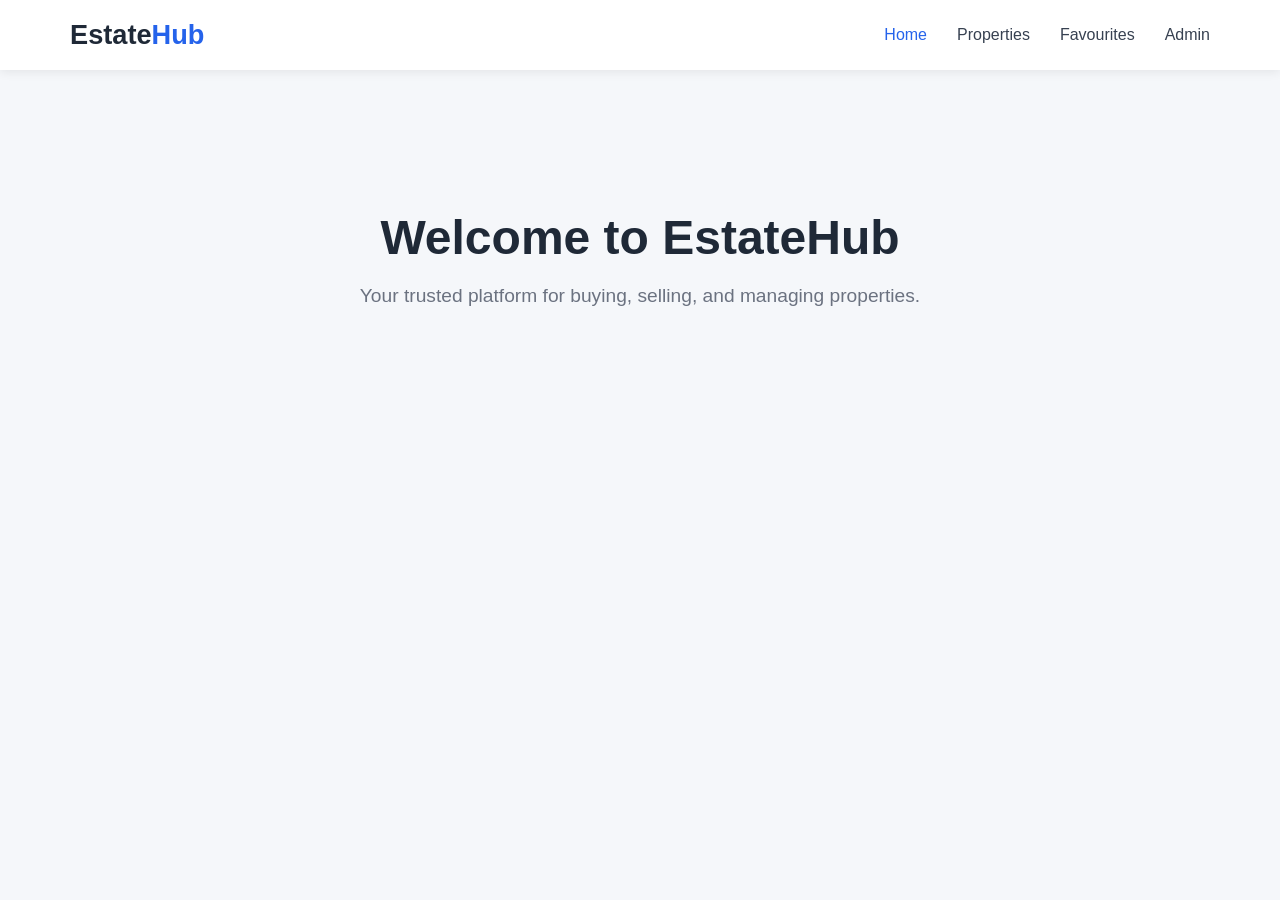
==== index.html @ d12ec123 "feat(nav): add responsive navigation Add a responsive navigation bar with a mobile menu toggle.  Clo" ====
<!DOCTYPE html>
<html lang="en">
<head>
    <meta charset="UTF-8">
    <meta name="viewport" content="width=device-width, initial-scale=1.0">

    <title>EstateHub | Real Estate</title>

    <link rel="stylesheet" href="css/styles.css">
</head>

<body>

    <header class="navbar">
        <div class="nav-container">

            <a href="index.html" class="logo">
                Estate<span>Hub</span>
            </a>

            <button
                class="menu-toggle"
                aria-label="Toggle navigation"
                aria-expanded="false"
            >
                ☰
            </button>

            <nav class="nav-links">
                <a href="index.html" class="active">Home</a>
                <a href="properties.html">Properties</a>
                <a href="favourites.html">Favourites</a>
                <a href="admin.html">Admin</a>
            </nav>

        </div>
    </header>

    <main>
        <section class="placeholder-section">
            <h1>Welcome to EstateHub</h1>
            <p>Your trusted platform for buying, selling, and managing properties.</p>
        </section>
    </main>

    <script src="js/app.js"></script>

</body>
</html>
---- css/styles.css ----
/* Reset */

* {
    margin: 0;
    padding: 0;
    box-sizing: border-box;
}

/* General styling */

body {
    font-family: Arial, Helvetica, sans-serif;
    background-color: #f5f7fa;
    color: #1f2937;
}

/* Navigation */

.navbar {
    background-color: #ffffff;
    box-shadow: 0 2px 10px rgba(0, 0, 0, 0.08);
}

.nav-container {
    max-width: 1200px;
    margin: auto;
    min-height: 70px;
    padding: 0 30px;

    display: flex;
    align-items: center;
    justify-content: space-between;

    position: relative;
}

/* Logo */

.logo {
    text-decoration: none;
    font-size: 1.7rem;
    font-weight: bold;
    color: #1f2937;
}

.logo span {
    color: #2563eb;
}

/* Navigation links */

.nav-links {
    display: flex;
    align-items: center;
    gap: 30px;
}

.nav-links a {
    text-decoration: none;
    color: #374151;
    font-weight: 500;
    transition: color 0.3s ease;
}

.nav-links a:hover,
.nav-links a.active {
    color: #2563eb;
}

/* Mobile menu button */

.menu-toggle {
    display: none;
    border: none;
    background: transparent;
    font-size: 2rem;
    cursor: pointer;
    color: #1f2937;
}

/* Temporary content */

.placeholder-section {
    max-width: 1200px;
    margin: 100px auto;
    padding: 40px 30px;
    text-align: center;
}

.placeholder-section h1 {
    font-size: 3rem;
    margin-bottom: 20px;
}

.placeholder-section p {
    font-size: 1.2rem;
    color: #6b7280;
}

/* Mobile navigation */

@media (max-width: 768px) {

    .nav-container {
        padding: 0 20px;
    }

    .menu-toggle {
        display: block;
    }

    .nav-links {
        display: none;

        position: absolute;
        top: 70px;
        left: 0;
        right: 0;

        flex-direction: column;
        align-items: flex-start;

        gap: 0;

        background-color: #ffffff;

        box-shadow: 0 5px 10px rgba(0, 0, 0, 0.08);
    }

    .nav-links.active {
        display: flex;
    }

    .nav-links a {
        width: 100%;
        padding: 18px 20px;
        border-top: 1px solid #eeeeee;
    }

    .nav-links a:hover {
        background-color: #f5f7fa;
    }

    .placeholder-section {
        margin: 60px auto;
    }

    .placeholder-section h1 {
        font-size: 2.2rem;
    }
}
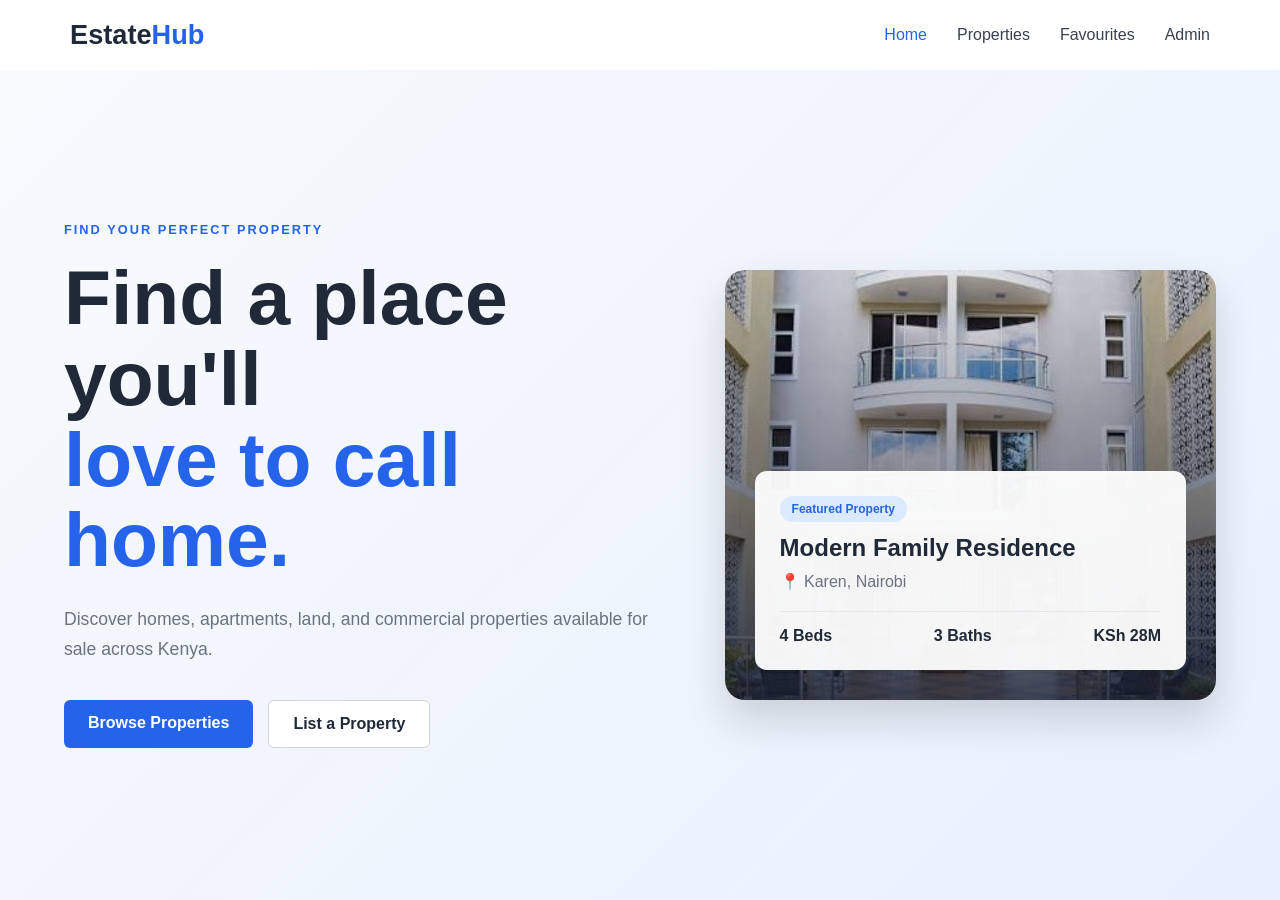
==== commit eac74ada: "feat(home): build homepage hero Add a responsive hero section with property calls to action and a fe" ====
--- a/index.html
+++ b/index.html
@@ -36,12 +36,49 @@
         </div>
     </header>
 
-    <main>
-        <section class="placeholder-section">
-            <h1>Welcome to EstateHub</h1>
-            <p>Your trusted platform for buying, selling, and managing properties.</p>
-        </section>
-    </main>
+<main>
+    <section class="hero">
+        <div class="hero-content">
+            <p class="hero-tag">FIND YOUR PERFECT PROPERTY</p>
+
+            <h1>
+                Find a place you'll
+                <span>love to call home.</span>
+            </h1>
+
+            <p class="hero-description">
+                Discover homes, apartments, land, and commercial properties
+                available for sale across Kenya.
+            </p>
+
+            <div class="hero-actions">
+                <a href="properties.html" class="btn btn-primary">
+                    Browse Properties
+                </a>
+
+                <a href="admin.html" class="btn btn-secondary">
+                    List a Property
+                </a>
+            </div>
+        </div>
+
+        <div class="hero-visual">
+            <div class="property-preview">
+                <span class="preview-tag">Featured Property</span>
+
+                <h2>Modern Family Residence</h2>
+
+                <p>📍 Karen, Nairobi</p>
+
+                <div class="preview-details">
+                    <span>4 Beds</span>
+                    <span>3 Baths</span>
+                    <span>KSh 28M</span>
+                </div>
+            </div>
+        </div>
+    </section>
+</main>
 
     <script src="js/app.js"></script>
 
--- a/css/styles.css
+++ b/css/styles.css
@@ -79,23 +79,185 @@
 }
 
 /* Temporary content */
-
-.placeholder-section {
-    max-width: 1200px;
-    margin: 100px auto;
-    padding: 40px 30px;
-    text-align: center;
-}
-
-.placeholder-section h1 {
-    font-size: 3rem;
+/* Hero Section */
+
+.hero {
+    min-height: calc(100vh - 70px);
+    padding: 80px 5%;
+
+    display: grid;
+    grid-template-columns: 1.1fr 0.9fr;
+    align-items: center;
+    gap: 60px;
+
+    background: linear-gradient(
+        135deg,
+        #f8fafc,
+        #e8f0ff
+    );
+}
+
+.hero-content {
+    max-width: 650px;
+}
+
+.hero-tag {
     margin-bottom: 20px;
-}
-
-.placeholder-section p {
-    font-size: 1.2rem;
+    color: #2563eb;
+    font-size: 0.8rem;
+    font-weight: bold;
+    letter-spacing: 2px;
+}
+
+.hero h1 {
+    font-size: clamp(3rem, 6vw, 5.5rem);
+    line-height: 1.05;
+    margin-bottom: 25px;
+    color: #1f2937;
+}
+
+.hero h1 span {
+    display: block;
+    color: #2563eb;
+}
+
+.hero-description {
+    max-width: 600px;
+    margin-bottom: 35px;
+    font-size: 1.1rem;
+    line-height: 1.7;
     color: #6b7280;
 }
+
+.hero-actions {
+    display: flex;
+    flex-wrap: wrap;
+    gap: 15px;
+}
+
+.btn {
+    display: inline-block;
+    padding: 14px 24px;
+    border-radius: 6px;
+
+    text-decoration: none;
+    font-weight: 600;
+
+    transition: transform 0.2s ease,
+                background-color 0.2s ease;
+}
+
+.btn:hover {
+    transform: translateY(-2px);
+}
+
+.btn-primary {
+    background-color: #2563eb;
+    color: #ffffff;
+}
+
+.btn-primary:hover {
+    background-color: #1d4ed8;
+}
+
+.btn-secondary {
+    background-color: #ffffff;
+    color: #1f2937;
+    border: 1px solid #d1d5db;
+}
+
+/* Featured Property Preview */
+
+.hero-visual {
+    min-height: 430px;
+
+    display: flex;
+    align-items: flex-end;
+
+    padding: 30px;
+
+    border-radius: 20px;
+
+    background:
+        linear-gradient(
+            to top,
+            rgba(15, 23, 42, 0.8),
+            rgba(15, 23, 42, 0.1)
+        ),
+        url("../assets/images/hero-property.jpeg")
+        center/cover;
+
+    box-shadow: 0 20px 40px rgba(0, 0, 0, 0.15);
+}
+
+.property-preview {
+    width: 100%;
+    padding: 25px;
+
+    border-radius: 12px;
+
+    background-color: rgba(255, 255, 255, 0.95);
+}
+
+.preview-tag {
+    display: inline-block;
+
+    margin-bottom: 12px;
+    padding: 6px 12px;
+
+    border-radius: 20px;
+
+    background-color: #dbeafe;
+    color: #2563eb;
+
+    font-size: 0.75rem;
+    font-weight: bold;
+}
+
+.property-preview h2 {
+    margin-bottom: 10px;
+}
+
+.property-preview p {
+    margin-bottom: 20px;
+    color: #6b7280;
+}
+
+.preview-details {
+    display: flex;
+    justify-content: space-between;
+
+    padding-top: 15px;
+
+    border-top: 1px solid #e5e7eb;
+
+    font-weight: 600;
+}
+
+/* Hero Responsive Design */
+
+@media (max-width: 768px) {
+
+    .hero {
+        grid-template-columns: 1fr;
+        padding: 60px 20px;
+        gap: 40px;
+    }
+
+    .hero h1 {
+        font-size: 3rem;
+    }
+
+    .hero-visual {
+        min-height: 350px;
+    }
+
+    .preview-details {
+        flex-wrap: wrap;
+        gap: 10px;
+    }
+}
+
 
 /* Mobile navigation */
 
@@ -141,11 +303,4 @@
         background-color: #f5f7fa;
     }
 
-    .placeholder-section {
-        margin: 60px auto;
-    }
-
-    .placeholder-section h1 {
-        font-size: 2.2rem;
-    }
 }
